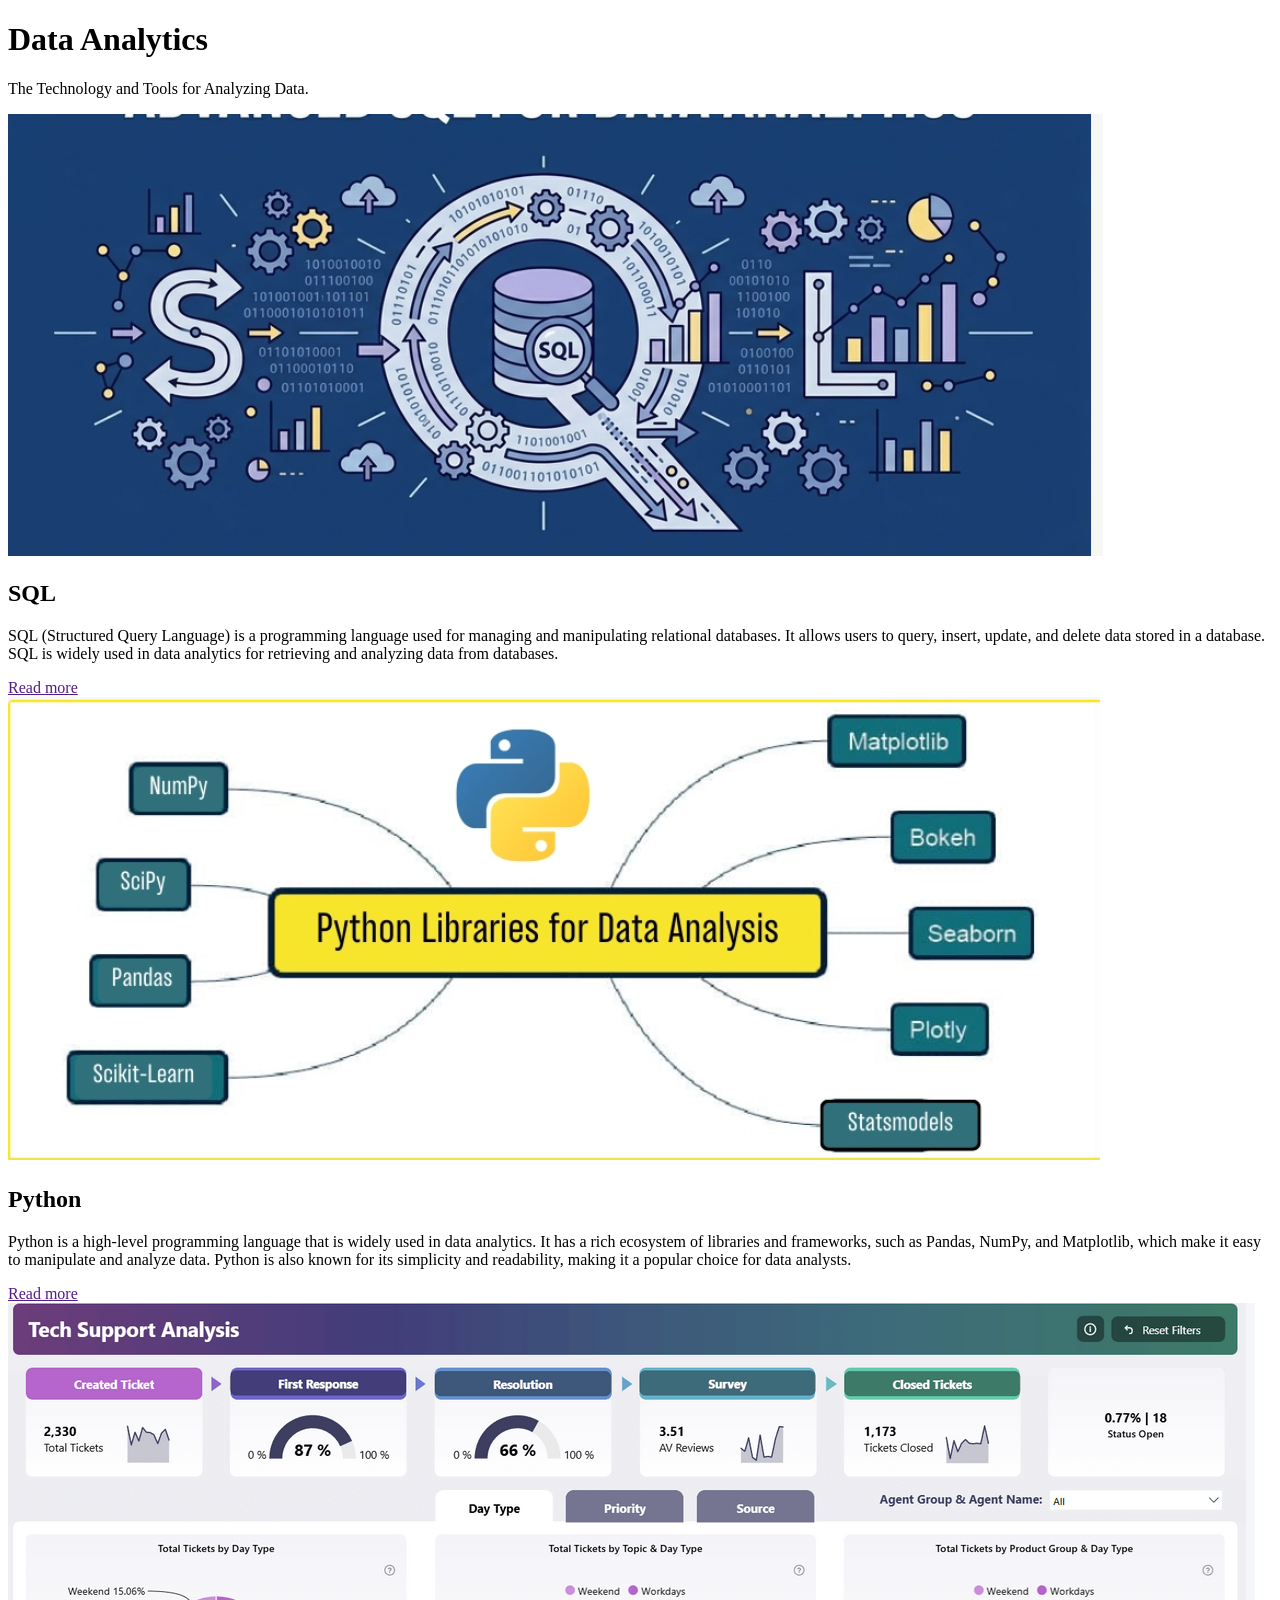
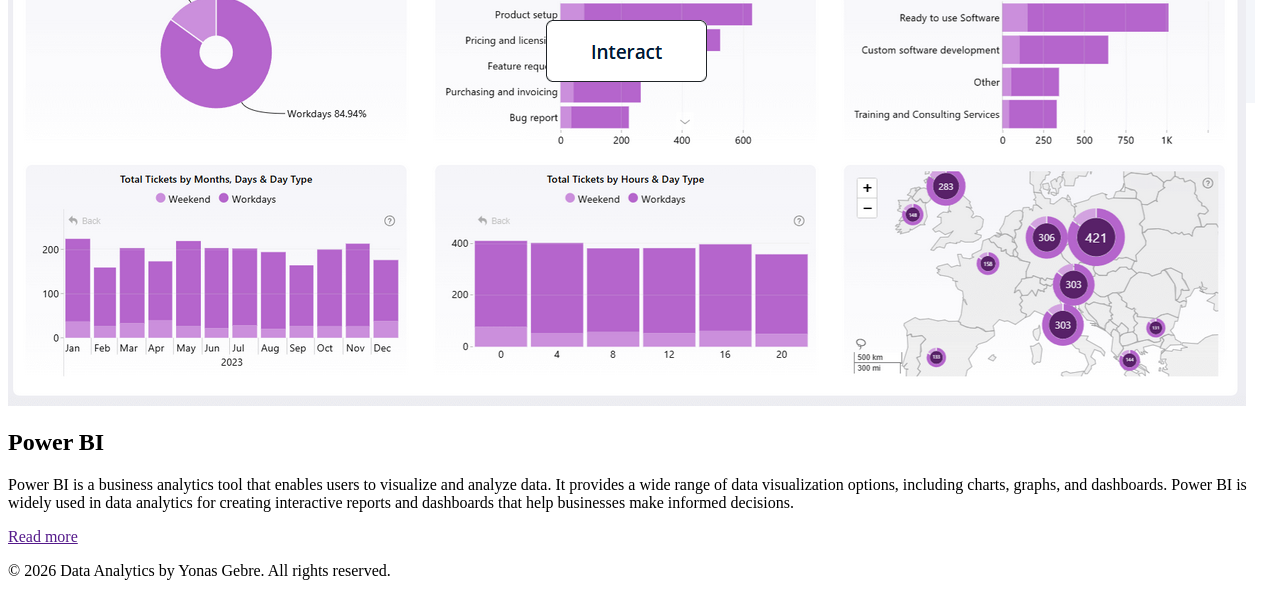
==== Wireframe/index.html @ f7f2d126 "3 images for articles" ====
<!DOCTYPE html>
<html lang="en">
  <head>
    <meta charset="UTF-8" />
    <meta name="viewport" content="width=device-width, initial-scale=1.0" />
    <title>Data Analytics</title>
    <link rel="stylesheet" href="style.css" />
  </head>
  <body>
    <header>
      <h1>Data Analytics</h1>
      <p>
        The Technology and Tools for Analyzing Data.
      </p>
    </header>
    <main>
      <article>
        <img src="sql.png" alt="SQL image" />
        <h2>SQL</h2>
        <p>
          SQL (Structured Query Language) is a programming language used for managing and manipulating relational databases. It allows users to query, insert, update, and delete data stored in a database. SQL is widely used in data analytics for retrieving and analyzing data from databases.
        </p>
        <a href="">Read more</a>
      </article>
      <article>
        <img src="python.png" alt="Python image" />
        <h2>Python</h2>
        <p>
          Python is a high-level programming language that is widely used in data analytics. It has a rich ecosystem of libraries and frameworks, such as Pandas, NumPy, and Matplotlib, which make it easy to manipulate and analyze data. Python is also known for its simplicity and readability, making it a popular choice for data analysts.
        </p>
        <a href="">Read more</a>
      </article>
      <article>
        <img src="power-bi.png" alt="Power BI image" />
        <h2>Power BI</h2>
        <p>
          Power BI is a business analytics tool that enables users to visualize and analyze data. It provides a wide range of data visualization options, including charts, graphs, and dashboards. Power BI is widely used in data analytics for creating interactive reports and dashboards that help businesses make informed decisions.
        </p>
        <a href="">Read more</a>
      </article>


    </main>
    <footer>
      <p>
        &copy; 2026 Data Analytics by Yonas Gebre. All rights reserved.
      </p>
    </footer>
  </body>
</html>
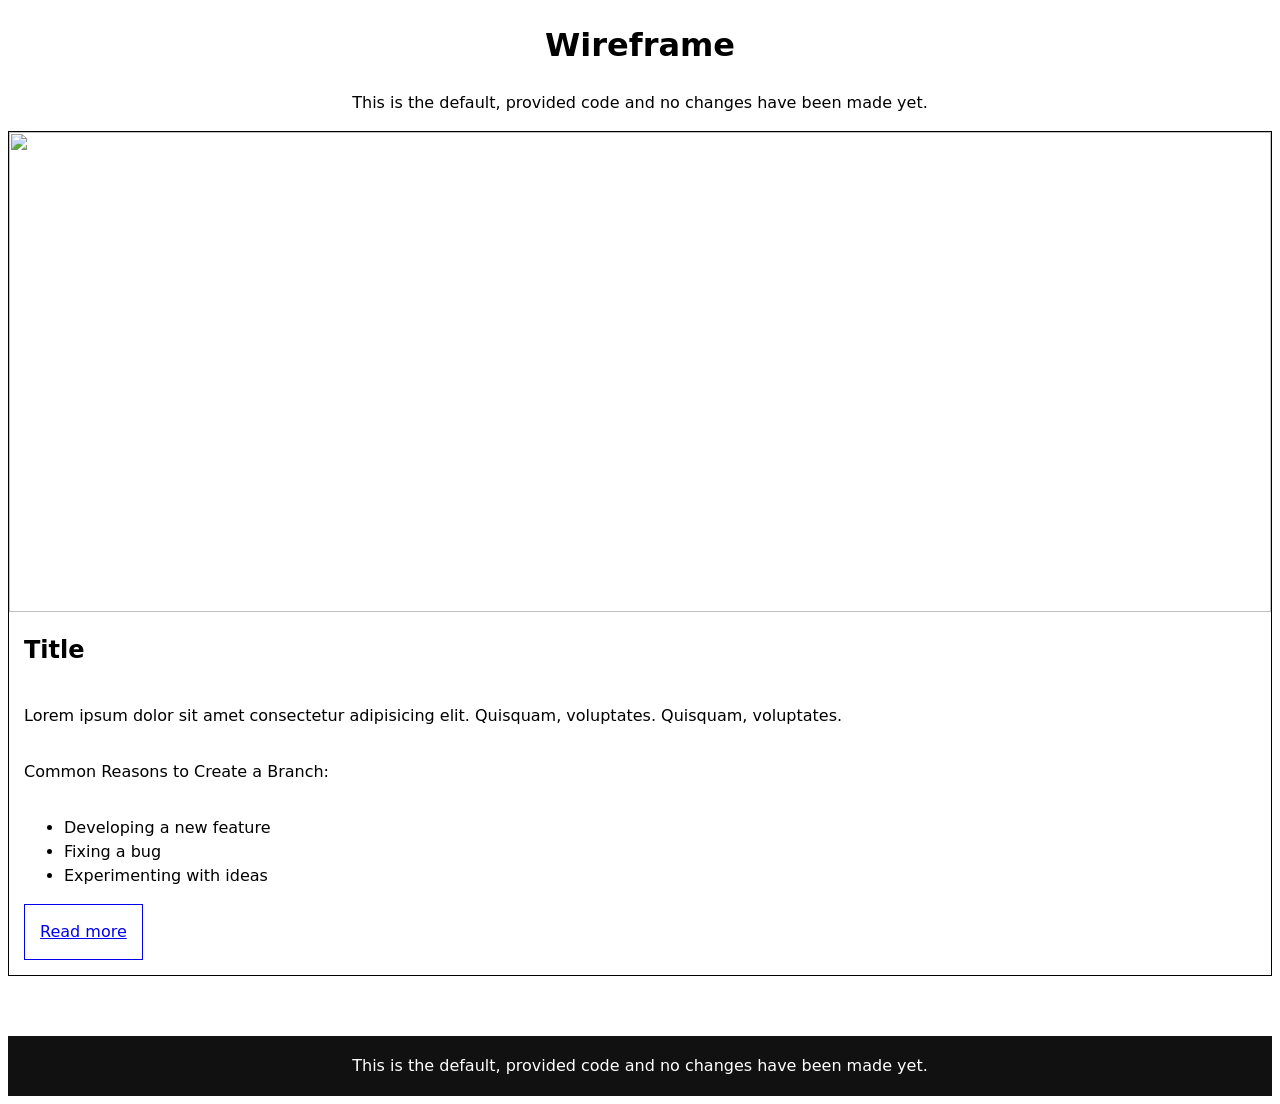
==== commit 951bb96f: "Merge branch 'articles' of https://github.com/yonasdesbelegebre/Module-Onboarding into web-article" ====
--- a/Wireframe/index.html
+++ b/Wireframe/index.html
@@ -8,42 +8,36 @@
   </head>
   <body>
     <header>
-      <h1>Data Analytics</h1>
+      <h1>Wireframe</h1>
       <p>
-        The Technology and Tools for Analyzing Data.
+        This is the default, provided code and no changes have been made yet.
       </p>
     </header>
     <main>
       <article>
-        <img src="sql.png" alt="SQL image" />
-        <h2>SQL</h2>
+        <img src="placeholder.svg" alt="" />
+        <h2>Title</h2>
         <p>
-          SQL (Structured Query Language) is a programming language used for managing and manipulating relational databases. It allows users to query, insert, update, and delete data stored in a database. SQL is widely used in data analytics for retrieving and analyzing data from databases.
+          Lorem ipsum dolor sit amet consectetur adipisicing elit. Quisquam,
+          voluptates. Quisquam, voluptates.
         </p>
-        <a href="">Read more</a>
-      </article>
-      <article>
-        <img src="python.png" alt="Python image" />
-        <h2>Python</h2>
-        <p>
-          Python is a high-level programming language that is widely used in data analytics. It has a rich ecosystem of libraries and frameworks, such as Pandas, NumPy, and Matplotlib, which make it easy to manipulate and analyze data. Python is also known for its simplicity and readability, making it a popular choice for data analysts.
-        </p>
-        <a href="">Read more</a>
-      </article>
-      <article>
-        <img src="power-bi.png" alt="Power BI image" />
-        <h2>Power BI</h2>
-        <p>
-          Power BI is a business analytics tool that enables users to visualize and analyze data. It provides a wide range of data visualization options, including charts, graphs, and dashboards. Power BI is widely used in data analytics for creating interactive reports and dashboards that help businesses make informed decisions.
-        </p>
-        <a href="">Read more</a>
+          <p>
+          Common Reasons to Create a Branch:
+          </p>
+          <ul>
+            <li>Developing a new feature</li>
+            <li>Fixing a bug</li>
+            <li>Experimenting with ideas</li>
+          </ul>
+        
+        <a href="branch_git.html">Read more</a>
       </article>
 
 
     </main>
     <footer>
       <p>
-        &copy; 2026 Data Analytics by Yonas Gebre. All rights reserved.
+        This is the default, provided code and no changes have been made yet.
       </p>
     </footer>
   </body>
--- a/Wireframe/style.css
+++ b/Wireframe/style.css
@@ -0,0 +1,98 @@
+/* Here are some starter styles
+You can edit these or replace them entirely 
+It's showing you a common way to organise CSS 
+And includes solutions to common problems 
+As well as useful links to learn more */
+
+/* ====== Design Palette ======
+ This is our "design palette".
+ It sets out the colours, fonts, styles etc to be used in this design 
+ At work, a designer will give these to you based on the corporate brand, but while you are learning
+ You can design it yourself if you like
+ Inspect the starter design with Devtools
+ Click on the colour swatches to see what is happening
+ I've put some useful CSS you won't have learned yet
+ For you to explore and play with if you are interested
+ https://web.dev/articles/min-max-clamp
+ https://scrimba.com/learn-css-variables-c026
+====== Design Palette ====== */
+:root {
+  --paper: oklch(7 0 0);
+  --ink: color-mix(in oklab, var(--color) 5%, black);
+  --font: 100%/1.5 system-ui;
+  --space: clamp(6px, 6px + 2vw, 15px);
+  --line: 1px solid;
+  --container: 1280px;
+}
+/* ====== Base Elements ======
+ General rules for basic HTML elements in any context */
+body {
+  background: var(--paper);
+  color: var(--ink);
+  font: var(--font);
+}
+a {
+  padding: var(--space);
+  border: var(--line);
+  max-width: fit-content;
+}
+img,
+svg {
+  width: 100%;
+  height: 480px;  object-fit: cover;
+}
+
+/* ====== Site Layout ====== 
+Setting the overall rules for page regions
+https://www.w3.org/WAI/tutorials/page-structure/regions/
+*/
+header{
+  text-align: center;
+}
+main {
+  max-width: var(--container);
+  margin: 0 auto calc(var(--space) * 4) auto;
+}
+
+footer {
+  height: 60px;
+    background-color:#111;
+      color: #fff;
+    display: flex;
+    align-items: center;
+    justify-content: center;
+    bottom: 0;
+}
+/* ====== Articles Grid Layout ====
+Setting the rules for how articles are placed in the main element.
+Inspect this in Devtools and click the "grid" button in the Elements view
+Play with the options that come up.
+https://developer.chrome.com/docs/devtools/css/grid
+https://gridbyexample.com/learn/
+*/
+main {
+  display: grid;
+  grid-template-columns: 1fr 1fr;
+  gap: var(--space);
+  > *:first-child {
+    grid-column: span 2;
+  }
+}
+/* ====== Article Layout ====== 
+Setting the rules for how elements are placed in the article. 
+Now laying out just the INSIDE of the repeated card/article design.
+Keeping things orderly and separate is the key to good, simple CSS.
+*/
+article {
+  border: var(--line);
+  padding-bottom: var(--space);
+  text-align: left;
+  display: grid;
+  grid-template-columns: var(--space) 1fr var(--space);
+  > * {
+    grid-column: 2/3;
+  }
+  > img {
+    grid-column: span 3;
+  }
+}
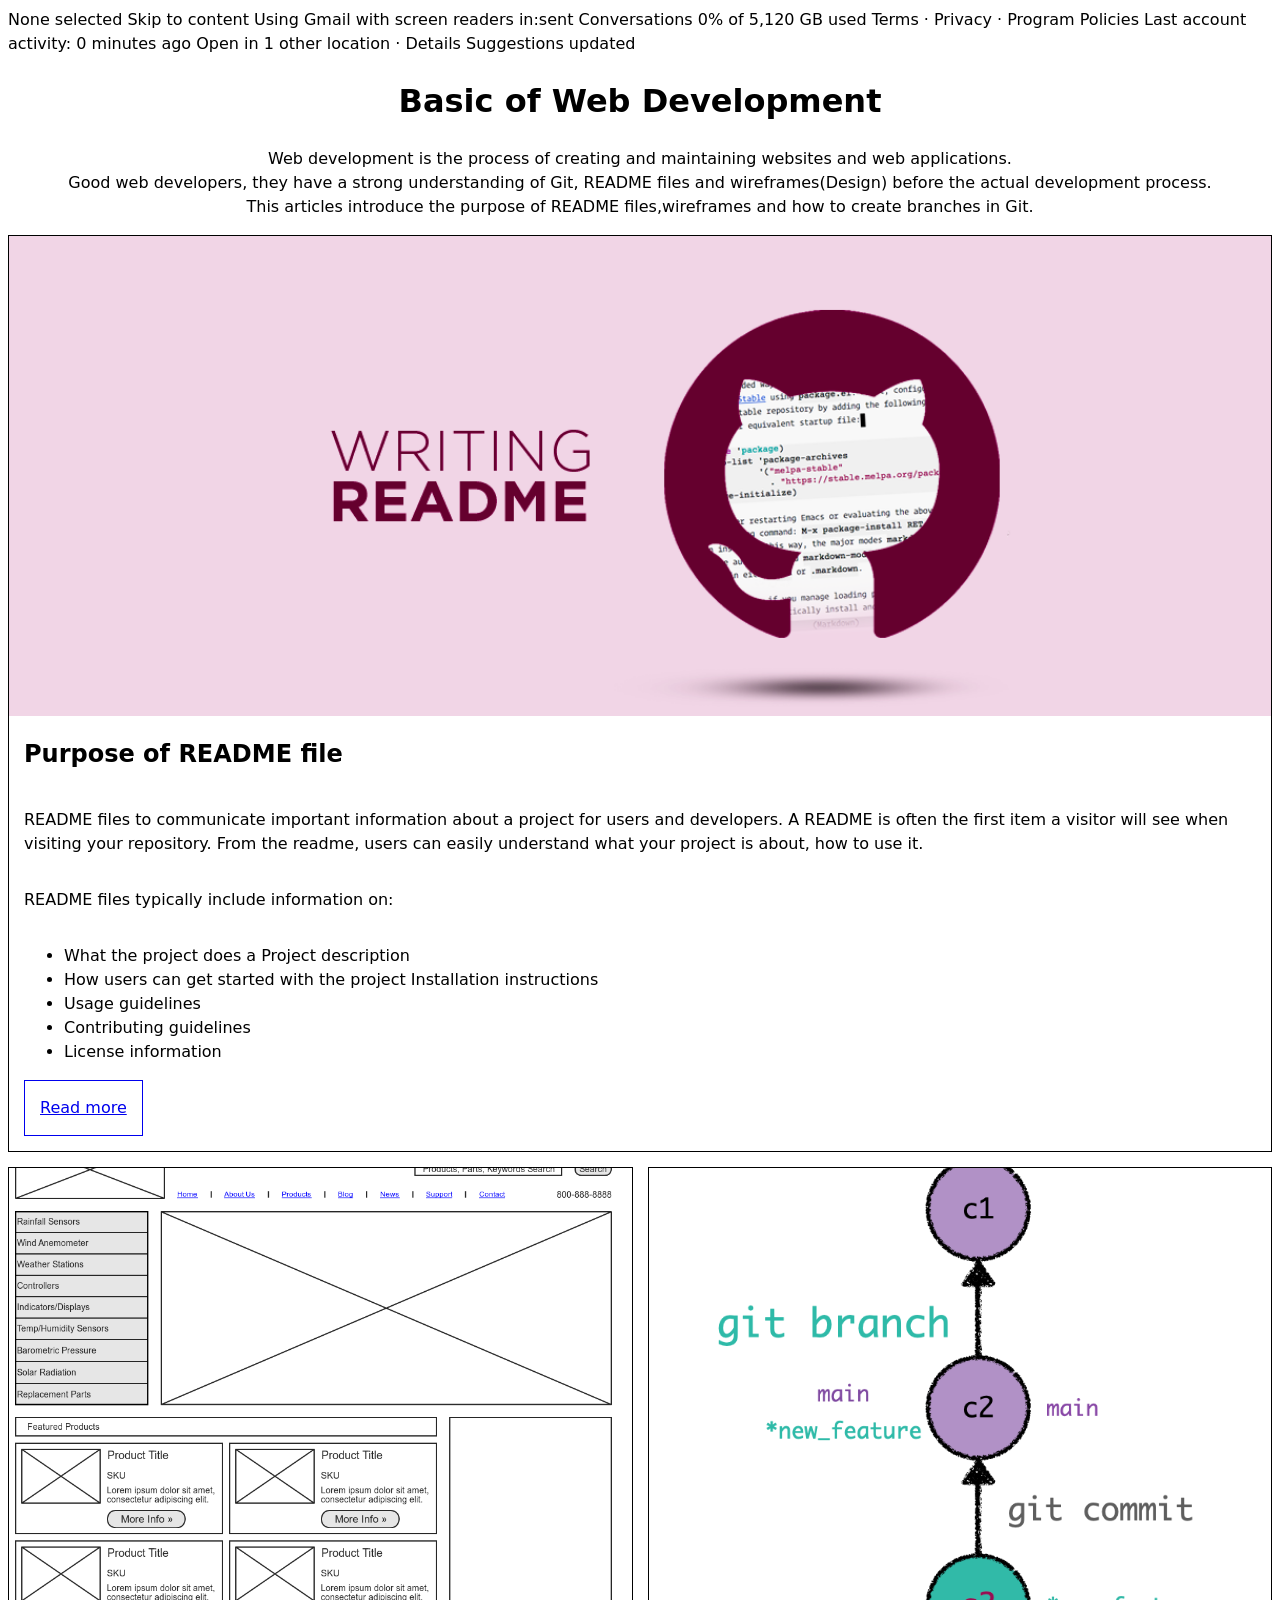
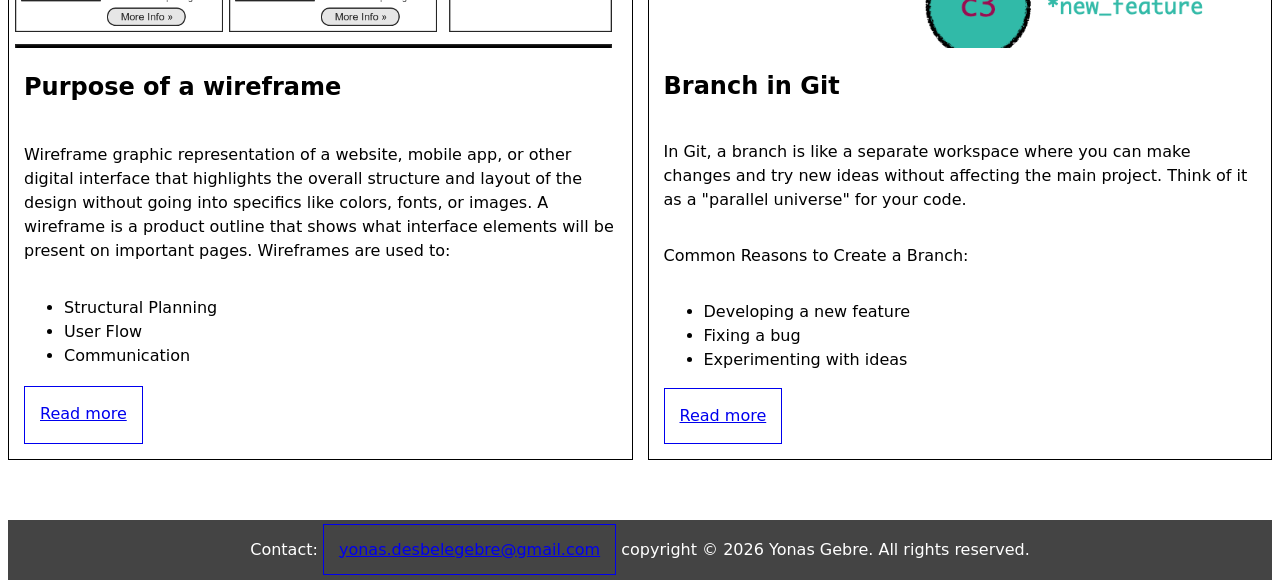
==== commit c2551334: "footer sytles" ====
--- a/Wireframe/index.html
+++ b/Wireframe/index.html
@@ -1,25 +1,76 @@
+None selected 
+
+Skip to content
+Using Gmail with screen readers
+in:sent 
+Conversations
+0% of 5,120 GB used
+Terms · Privacy · Program Policies
+Last account activity: 0 minutes ago
+Open in 1 other location · Details
+Suggestions updated
 <!DOCTYPE html>
 <html lang="en">
   <head>
     <meta charset="UTF-8" />
     <meta name="viewport" content="width=device-width, initial-scale=1.0" />
-    <title>Data Analytics</title>
+    <title>Wireframe</title>
     <link rel="stylesheet" href="style.css" />
   </head>
   <body>
     <header>
-      <h1>Wireframe</h1>
-      <p>
-        This is the default, provided code and no changes have been made yet.
-      </p>
+      <h1>Basic of Web Development </h1>
+        <P>
+        Web development is the process of creating and maintaining websites and web applications.<br>
+        Good web developers, they have a strong understanding of Git, README files and wireframes(Design) before the actual development process.<br> 
+        This articles introduce the purpose of  README files,wireframes and how to create branches in Git.
+      </P>
+
     </header>
     <main>
       <article>
-        <img src="placeholder.svg" alt="" />
-        <h2>Title</h2>
+
+        <img src="image_readme.png" alt="README file illustration" />
+        <h2>Purpose of README file</h2>
+         <p>
+        README files to communicate important information about a project for users and developers.
+        A README is often the first item a visitor will see when visiting your repository. 
+        From the readme, users can easily understand what your project is about, how to use it.  
+      </p>
         <p>
-          Lorem ipsum dolor sit amet consectetur adipisicing elit. Quisquam,
-          voluptates. Quisquam, voluptates.
+          README files typically include information on:</p>
+          <ul>
+            <li>What the project does a Project description</li>
+            <li>How users can get started with the project Installation instructions</li>
+            <li>Usage guidelines</li>
+            <li>Contributing guidelines</li>
+            <li>License information</li>
+          </ul>
+        
+        <a href="purpose_readme.html">Read more</a>
+      </article>
+      <article>
+        <img src="image_wireframe.png" alt="Wireframe Example" />
+        <h2>Purpose of a wireframe</h2>
+        <p>
+          Wireframe graphic representation of a website, mobile app, or other digital interface that highlights the overall structure and layout of the design without going into specifics like colors, fonts, or images. A wireframe is a product outline that shows what interface elements will be present on important pages.
+          
+          Wireframes are used to:
+          </p>
+          <ul>
+          
+            <li>Structural Planning</li>
+            <li>User Flow</li>
+            <li>Communication</li>
+            
+          </ul>
+        <a href="purpose_wireframe.html">Read more</a>
+      </article>
+    <article>
+        <img src="image_git.png" alt="branch in git" id="branch-image"/>
+        <h2>Branch in Git</h2>
+        <p>
+          In Git, a branch is like a separate workspace where you can make changes and try new ideas without affecting the main project. Think of it as a "parallel universe" for your code.
         </p>
           <p>
           Common Reasons to Create a Branch:
@@ -32,13 +83,12 @@
         
         <a href="branch_git.html">Read more</a>
       </article>
-
-
     </main>
     <footer>
       <p>
-        This is the default, provided code and no changes have been made yet.
+        Contact: <a href="mailto:yonas.desbelegebre@gmail.com">yonas.desbelegebre@gmail.com</a>
+        copyright &copy; 2026 Yonas Gebre. All rights reserved.
       </p>
     </footer>
   </body>
-</html>
+</html>
--- a/Wireframe/style.css
+++ b/Wireframe/style.css
@@ -1,3 +1,4 @@
+
 /* Here are some starter styles
 You can edit these or replace them entirely 
 It's showing you a common way to organise CSS 
@@ -56,7 +57,7 @@
 
 footer {
   height: 60px;
-    background-color:#111;
+    background-color:#444444;
       color: #fff;
     display: flex;
     align-items: center;
@@ -95,4 +96,4 @@
   > img {
     grid-column: span 3;
   }
-}
+}
